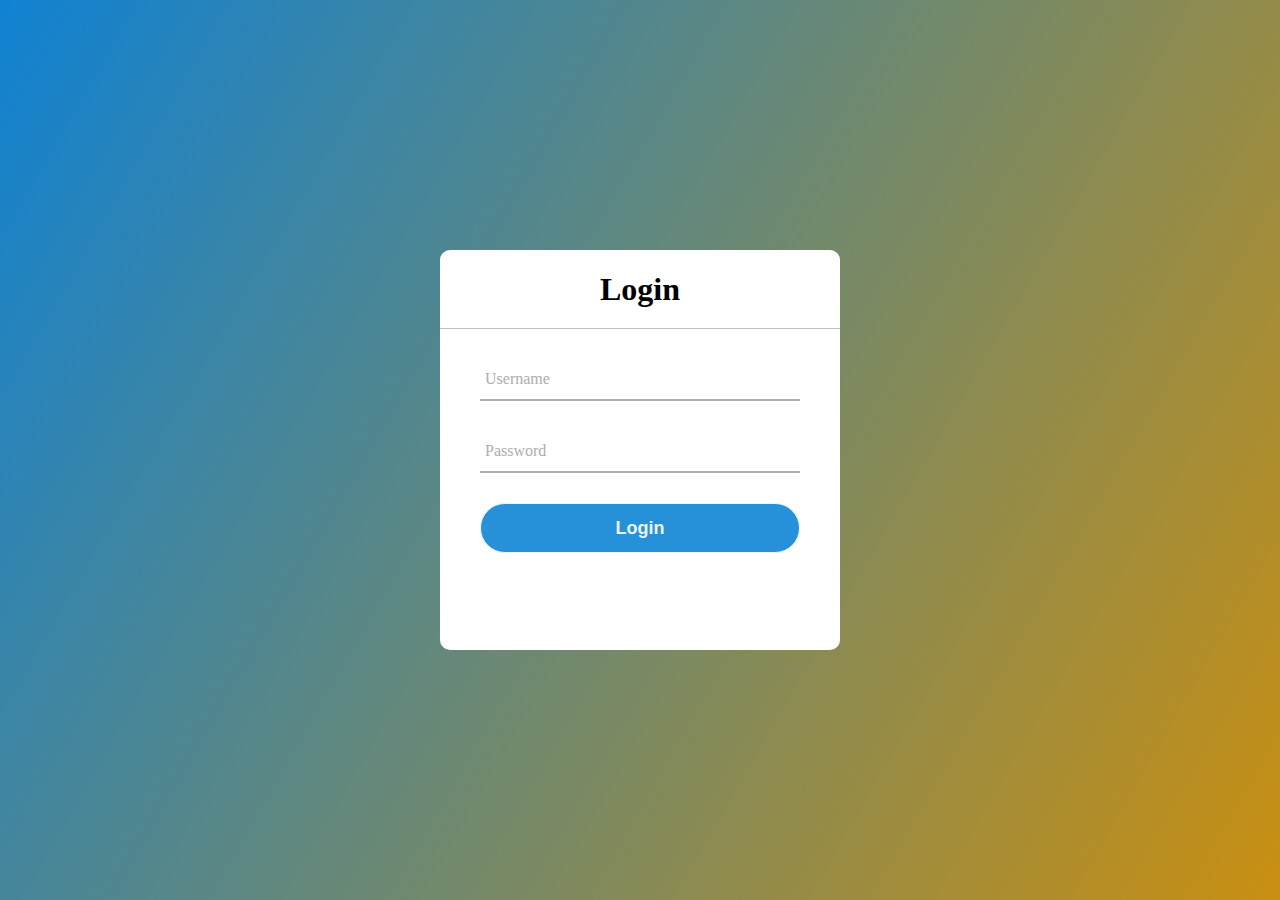
==== login/login.html @ 95000abc "Add files via upload" ====
<!DOCTYPE html>
<html lang="en"dir="ltr">
  <head>
    <meta charset="utf-8">
    <title>Login</title>
    <link rel="icon" href="C:\Users\amin_\Desktop\LaraCultura web\images\175758226_909307079636975_4906388276621398136_n.jpg">

    <link rel="stylesheet"href="style.css">
  </head>
  <body background="C:\Users\amin_\Desktop\LaraCultura web\images\175758226_909307079636975_4906388276621398136_n.jpg">
    <div class="center" >
       <h1>Login</h1>
       <form method="post">
            <div class="txt_field">
                <input type="text" required>
                <label for="">Username</label>
            </div>
            <div class="txt_field">
                <input type="password" required>
                <label for="">Password</label>
            </div>
            <input type="submit" value="Login">
            <div class="signup_link"></div>
        </form>
    </div>

  </body>
</html>
---- login/style.css ----
body{
    margin: 0;
    padding: 0;
    font-family: montserrat;
    background: linear-gradient(120deg,#1082d3,#c98f11) ;
    height: 100vh;
    overflow: hidden;
   
}
.center{
    
        position:absolute;
        top:50%;
        left:50%;
        transform:translate(-50%,-50%);
        width:400px;
        height: 400px;
        background:white;
        border-radius:10px;
}
.center h1{
    text-align:center;
    padding: 0 0 20px 0;
    border-bottom: 1px solid silver;
   }
   .center form{
    padding:0 40px;
    box-sizing:border-box;
   }
form .txt_field{

  position: relative;
  border-bottom : 2px solid #adadad;
  margin : 30px 0 ;
}
.txt_field input{
  width:100%;

  padding: 0 5px;
  height: 40px;
  font-size:16px;
  border:none;
  background:none;
  outline:none;
}


.txt_field label{
    position:absolute;
    top:50%;
    left:5px;
    color:#adadad;
    transform:translateY(-50%);
    font-size:16px;
    pointer-events:none;
    transition: .5s;
}
.txt_field span::before{
    content:'';
    position:absolute;
    top:40px;
    left:0;
    width:100%;
    height:2px;
    background:#2691d9;
    transition: .5s;
}
.txt_field input:focus ~ label,
.txt_field input:valid ~ label{

 top:-5px;
 color:#2691d9;
 }                        
 .txt_field input:focus ~ span::before,
 .txt_field input:valid ~ span::before{
width: 100%;
 }
 input[type="submit"]{
    width:100%;
     height:50px;
     border:1px solid;
    background:#2691d9;
     border-radius:25px;
    font-size:18px;
     color:#e9f4fb;
   
     font-weight:700;
     cursor:pointer;
     outline:none;
    }
    input[type="submit"]:hover{
    
      border-color:#2691d9;
      transition:.5s;}
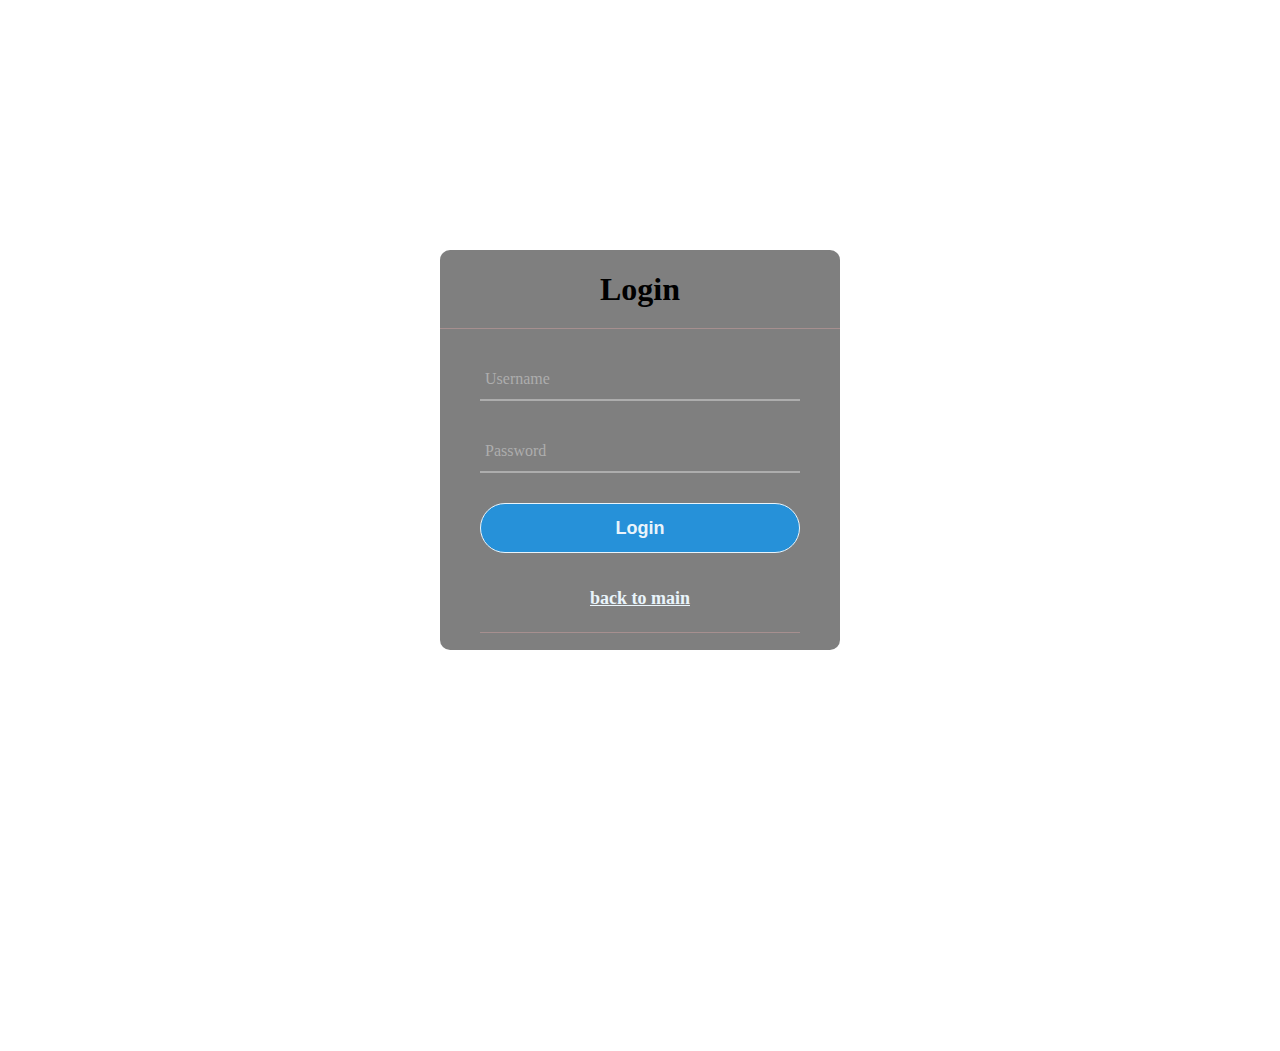
==== commit de14ac52: "Add files via upload" ====
--- a/login/login.html
+++ b/login/login.html
@@ -8,10 +8,24 @@
     <link rel="stylesheet"href="style.css">
   </head>
   <body background="C:\Users\amin_\Desktop\LaraCultura web\images\175758226_909307079636975_4906388276621398136_n.jpg">
+
+    
+
+    
+    
+
+
+
+
+
+
+
+
+
     <div class="center" >
        <h1>Login</h1>
        <form method="post">
-            <div class="txt_field">
+            <div class="txt_field" >
                 <input type="text" required>
                 <label for="">Username</label>
             </div>
@@ -20,8 +34,13 @@
                 <label for="">Password</label>
             </div>
             <input type="submit" value="Login">
-            <div class="signup_link"></div>
+            <h1><a href="file:///C:/Users/amin_/Desktop/LaraCultura%20web/index.html" >back to main</a></h1>
         </form>
+        
+				
+          
+          
+        
     </div>
 
   </body>
--- a/login/style.css
+++ b/login/style.css
@@ -1,34 +1,36 @@
 body{
-    margin: 0;
-    padding: 0;
+   
+    padding: 0;              
     font-family: montserrat;
-    background: linear-gradient(120deg,#1082d3,#c98f11) ;
-    height: 100vh;
+    background-repeat: no-repeat;
+    background-position:center;
+    
+    height: 115vh;
     overflow: hidden;
    
 }
 .center{
-    
+  
         position:absolute;
         top:50%;
         left:50%;
         transform:translate(-50%,-50%);
         width:400px;
         height: 400px;
-        background:white;
+        background:rgba(0, 0, 0, 0.5);
         border-radius:10px;
 }
 .center h1{
     text-align:center;
     padding: 0 0 20px 0;
-    border-bottom: 1px solid silver;
+    border-bottom: 1px solid rgb(166, 143, 143);
    }
    .center form{
     padding:0 40px;
     box-sizing:border-box;
    }
 form .txt_field{
-
+  
   position: relative;
   border-bottom : 2px solid #adadad;
   margin : 30px 0 ;
@@ -91,4 +93,13 @@
     input[type="submit"]:hover{
     
       border-color:#2691d9;
-      transition:.5s;}+      transition:.5s;}
+.center a{
+  width:200%;
+  height:200%;
+ font-size:18px;
+  color:#e9f4fb;
+  font-weight:700;
+  cursor:pointer;
+  outline:none;
+}
